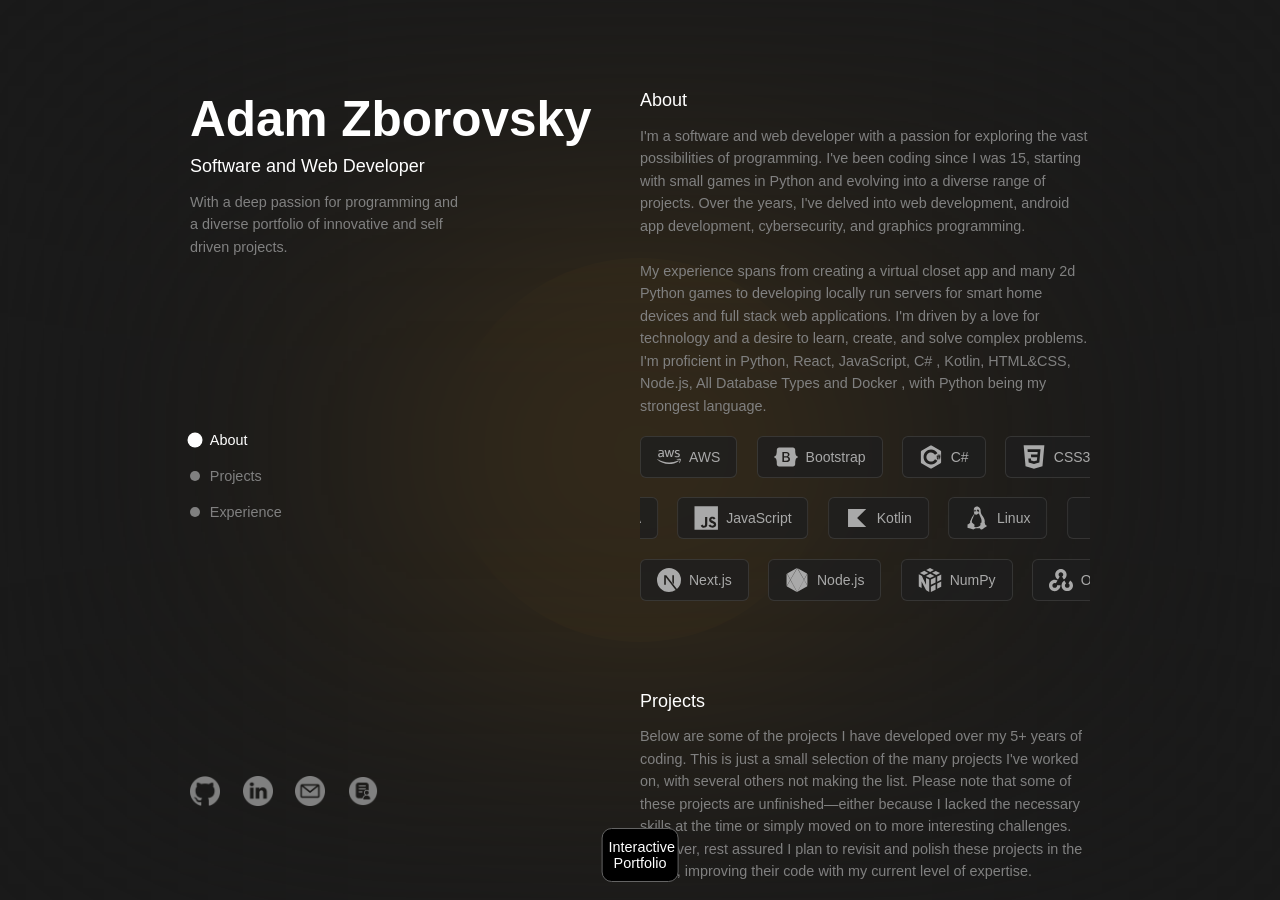
==== index.html @ 3dffb8fc "Fix formatting of project descriptions in index.html for better readability" ====
<!DOCTYPE html>

<html lang="en">

<head>

    <meta charset="UTF-8">
    <meta name="viewport" content="width=device-width, initial-scale=1, shrink-to-fit=no">


    <title>Adam Zborovsky - Personal Site</title>

    <link rel="icon" href="Images/favicon.svg">
    <link rel="stylesheet" href="Styles/Main.css">
    <link rel="stylesheet" href="Styles/Responsive.css">
    <link rel="stylesheet" href="https://fonts.googleapis.com/css2?family=VT323&display=swap">
    <link rel="stylesheet" href="Styles/carousel.css">

    <script src="Scripts/carousel.js"></script>

</head>

<body>

    <canvas id="Canvas3D"></canvas>

    <div id="MainDiv">

        <div id="MouseGlow"></div>
        <div id="MouseGlowBlur"></div>

        <div id="RightPanel">

            <div id="Section1" class="Section">
                <h2>About</h2>
                <p>I'm a <m>software and web developer</m> with a passion for exploring the vast possibilities of
                    programming. I've been coding since I was 15, starting with <m>small games in Python</m> and
                    evolving into a diverse range of projects. Over the years, I've delved into <m>web development</m>,
                    <m>android app development</m>, <m>cybersecurity</m>, and <m>graphics programming</m>.<br><br>My
                    experience spans from creating <m>a virtual closet app</m> and <m>many 2d Python games</m> to
                    developing <m>locally run servers for smart home devices</m> and <m>full stack web applications</m>.
                    I'm driven by a love for technology and a desire to <m>learn</m>, <m>create</m>, and <m>solve
                        complex problems</m>. I'm proficient in <m>Python</m>, <m>React</m>, <m>JavaScript</m>, <m>C#
                    </m>, <m>Kotlin</m>, <m>HTML&CSS</m>, <m>Node.js</m>, <m>All Database Types</m> and <m>Docker </m>,
                    with Python being my strongest language.
                </p>

                <div class="tech-carousel-container">
                    <div class="tech-track" data-direction="left">
                        <div class="tech-content">
                            <div class="tech-badge"><img src="Images/tech/aws.svg" alt="AWS"><span>AWS</span></div>
                            <div class="tech-badge"><img src="Images/tech/bootstrap.svg"
                                    alt="Bootstrap"><span>Bootstrap</span></div>
                            <div class="tech-badge"><img src="Images/tech/csharp.svg" alt="C#"><span>C#</span></div>
                            <div class="tech-badge"><img src="Images/tech/css3.svg" alt="CSS3"><span>CSS3</span></div>
                            <div class="tech-badge"><img src="Images/tech/django.svg" alt="Django"><span>Django</span>
                            </div>
                            <div class="tech-badge"><img src="Images/tech/docker.svg" alt="Docker"><span>Docker</span>
                            </div>
                            <div class="tech-badge"><img src="Images/tech/expressjs.svg"
                                    alt="Express.js"><span>Express.js</span></div>
                            <div class="tech-badge"><img src="Images/tech/git.svg" alt="Git"><span>Git</span></div>
                        </div>
                    </div>

                    <div class="tech-track" data-direction="right">
                        <div class="tech-content">
                            <div class="tech-badge"><img src="Images/tech/github.svg" alt="GitHub"><span>GitHub</span>
                            </div>
                            <div class="tech-badge"><img src="Images/tech/googlecloud.svg"
                                    alt="Google Cloud"><span>Google Cloud</span></div>
                            <div class="tech-badge"><img src="Images/tech/html5.svg" alt="HTML5"><span>HTML5</span>
                            </div>
                            <div class="tech-badge"><img src="Images/tech/intellij.svg"
                                    alt="IntelliJ IDEA"><span>IntelliJ IDEA</span></div>
                            <div class="tech-badge"><img src="Images/tech/javascript.svg"
                                    alt="JavaScript"><span>JavaScript</span></div>
                            <div class="tech-badge"><img src="Images/tech/kotlin.svg" alt="Kotlin"><span>Kotlin</span>
                            </div>
                            <div class="tech-badge"><img src="Images/tech/linux.svg" alt="Linux"><span>Linux</span>
                            </div>
                            <div class="tech-badge"><img src="Images/tech/mongodb.svg"
                                    alt="MongoDB"><span>MongoDB</span></div>
                        </div>
                    </div>

                    <div class="tech-track" data-direction="left">
                        <div class="tech-content">
                            <div class="tech-badge"><img src="Images/tech/nextjs.svg" alt="Next.js"><span>Next.js</span>
                            </div>
                            <div class="tech-badge"><img src="Images/tech/nodejs.svg" alt="Node.js"><span>Node.js</span>
                            </div>
                            <div class="tech-badge"><img src="Images/tech/numpy.svg" alt="NumPy"><span>NumPy</span>
                            </div>
                            <div class="tech-badge"><img src="Images/tech/opencv.svg" alt="OpenCV"><span>OpenCV</span>
                            </div>
                            <div class="tech-badge"><img src="Images/tech/postman.svg"
                                    alt="Postman"><span>Postman</span></div>
                            <div class="tech-badge"><img src="Images/tech/pycharm.svg"
                                    alt="PyCharm"><span>PyCharm</span></div>
                            <div class="tech-badge"><img src="Images/tech/python.svg" alt="Python"><span>Python</span>
                            </div>
                            <div class="tech-badge"><img src="Images/tech/react.svg" alt="React"><span>React</span>
                            </div>
                            <div class="tech-badge"><img src="Images/tech/sql.svg" alt="SQL"><span>SQL</span></div>
                            <div class="tech-badge"><img src="Images/tech/sqlite.svg" alt="SQLite"><span>SQLite</span>
                            </div>
                            <div class="tech-badge"><img src="Images/tech/tailwindcss.svg"
                                    alt="Tailwind CSS"><span>Tailwind CSS</span></div>
                            <div class="tech-badge"><img src="Images/tech/typescript.svg"
                                    alt="TypeScript"><span>TypeScript</span></div>
                            <div class="tech-badge"><img src="Images/tech/vim.svg" alt="Vim"><span>Vim</span></div>
                            <div class="tech-badge"><img src="Images/tech/visualstudio.svg"
                                    alt="Visual Studio"><span>Visual Studio</span></div>
                            <div class="tech-badge"><img src="Images/tech/vitejs.svg" alt="Vite"><span>Vite</span></div>
                            <div class="tech-badge"><img src="Images/tech/vscode.svg" alt="VS Code"><span>VS Code</span>
                            </div>
                        </div>
                    </div>
                </div>
            </div>

            <div id="Section2" class="Section">

                <h2>Projects</h2>
                <p>Below are some of the projects I have developed over my <m>5+ years of coding</m>. This is just a
                    <m>
                        small selection</m> of the many projects I've worked on, with several others not making the
                    list. Please note that some of these projects are <m>unfinished</m>—either because I lacked the
                    necessary skills at the time or simply moved on to <m>more interesting challenges</m>. However,
                    rest
                    assured I plan to revisit and polish these projects in the future, <m>improving their code</m>
                    with
                    my current level of expertise.
                </p>
                <br>

                <a href="https://github.com/Adam-Zborovsky/PlanD" target="_blank" class="Project">
                    <p data-value="PlanD" class="title">PlanD</p>
                    <p data-value="Group activity planner with availability tracking" class="description">Group activity
                        planner with availability tracking</p>
                    <p data-value="2025" class="year">2025</p>
                </a>
                <a href="https://github.com/Adam-Zborovsky/MegaBead" target="_blank" class="Project">
                    <p data-value="MegaBead" class="title">MegaBead</p>
                    <p data-value="Custom jewelry design platform with interactive bead builder and e-commerce features."
                        class="description"> Custom jewelry design platform with interactive bead builder and e-commerce
                        features.</p>
                    <p data-value="2025" class="year">2025</p>
                </a>

                <a href="https://github.com/Adam-Zborovsky/Sudoku" target="_blank" class="Project">
                    <p data-value="Sudoku" class="title">Sudoku</p>
                    <p data-value="Python/Tkinter puzzle game" class="description">Python/Tkinter puzzle game</p>
                    <p data-value="2025" class="year">2025</p>
                </a>

                <a href="https://github.com/Adam-Zborovsky/MLL_Virtual_Closet" target="_blank" class="Project">
                    <p data-value="Virtual Closet" class="title">Virtual Closet</p>
                    <p data-value="Android outfit matching app" class="description">Android outfit matching app</p>
                    <p data-value="2024" class="year">2024</p>
                </a>

                <a href="https://github.com/Adam-Zborovsky/Tic-Tac-Toe" target="_blank" class="Project">
                    <p data-value="Tic-Tac-Toe" class="title">Tic-Tac-Toe</p>
                    <p data-value="Pygame with win animations" class="description">Pygame with win animations</p>
                    <p data-value="2023" class="year">2023</p>
                </a>

                <a href="https://github.com/Adam-Zborovsky/Rock-Paper-Scissors" target="_blank" class="Project">
                    <p data-value="Rock Paper Scissors" class="title">Rock Paper Scissors</p>
                    <p data-value="LAN multiplayer game" class="description">LAN multiplayer game</p>
                    <p data-value="2022" class="year">2022</p>
                </a>

                <a href="https://github.com/Adam-Zborovsky/E-commerce-Website-Scrapper" target="_blank" class="Project">
                    <p data-value="E-commerce Scraper" class="title">E-commerce Scraper</p>
                    <p data-value="Product data extraction tool" class="description">Product data extraction tool
                    </p>
                    <p data-value="2022" class="year">2022</p>
                </a>

                <a href="https://github.com/Adam-Zborovsky/Yin-Yang-Breakout" target="_blank" class="Project">
                    <p data-value="Yin-Yang Breakout" class="title">Yin-Yang Breakout</p>
                    <p data-value="Themed Breakout clone" class="description">Themed Breakout clone</p>
                    <p data-value="2021" class="year">2021</p>
                </a>


            </div>

            <div id="Section3" class="Section">
                <h2>Experience</h2>
                <p>
                    <m>Error 404</m> not found. That's right I have no professional in industry experience, however
                    I
                    still bring over <m>5 years</m> of hands-on experience in <m>coding</m> and <m>web development
                    </m> from personal projects self-driven learning and professional courses. I've tackled a wide
                    range
                    of challenges, from
                    developing <m>AI-powered</m> virtual closets and <m>web apps</m> for scheduling to creating <m>
                        custom</m> and <m>efficient</m> smart home functions.<br><br>My projects have allowed me to
                    build strong
                    skills in <m>Python</m>, <m>Kotlin</m>, <m>JavaScript</m>, and <m>C#</m>, and I've gained a
                    solid
                    foundation in <m>problem-solving</m>, <m>collaboration</m>, and <m>adaptability</m>. I'm eager
                    to
                    apply my knowledge and passion for technology in a professional setting, where I can continue to
                    learn and grow as a <m>web developer</m>.
                </p>
            </div>

            <p style="padding-bottom: 50vh; font-size: 1.25vh;">Developed by <m>Adam Zborovsky</m> in <m>Visual
                    Studio
                    Code</m>, built with raw <m>WebGL2</m>, <m>HTML</m>, <m>CSS</m> and <m>JavaScript</m> no extra
                libraries or tools needed.</p>

        </div>


        <div id="LeftPanel">

            <h1>Adam Zborovsky</h1>
            <h2>Software and Web Developer</h2>
            <p>With a deep passion for programming and<br>a diverse portfolio of innovative and self<br>driven
                projects.
            </p>

            <nav class="NavContainer">

                <div class="NavItem"">
                    <div class=" NavItemDot"></div>
                <a class="NavItemText" href="#Section1">About</a>
        </div>

        <div class="NavItem" DataSection="Section2">
            <div class="NavItemDot"></div>
            <span class="NavItemText">Projects</span>
        </div>

        <div class="NavItem" DataSection="Section3">
            <div class="NavItemDot"></div>
            <span class="NavItemText">Experience</span>
        </div>

        </nav>

        <div id="SocialsContainer">

            <a href="https://github.com/Adam-Zborovsky" target="_blank" title="Github">
                <img src="Images/GithubIcon.png" alt="Github" style="width:30px;height:30px;">
            </a>

            <a href="https://www.linkedin.com/in/adam-zborovsky/" target="_blank" title="Email">
                <img src="Images/LinkedinIcon.png" alt="linkedin" style="width:30px;height:30px;">
            </a>

            <a href="mailto:adamzborovsky@gmail.com" target="_blank" title="Email">
                <img src="Images/EmailIcon.png" alt="Email" style="width:30px;height:30px;">
            </a>

            <a href="CV_Adam_Zborovsky.pdf" target="_blank" title="CV">
                <img src="Images/CVIcon.png" alt="CV" style="width:30px;height:30px;">
            </a>

        </div>

    </div>
    </div>
    <button id="MainButton">Interactive Portfolio</button>

    <audio id="ComputerBoot" src="Sounds/ComputerBoot.mp3"></audio>
    <audio id="ComputerAmbient" src="Sounds/ComputerAmbient.mp3"></audio>
    <audio id="ComputerBeep" src="Sounds/ComputerBeep.mp3"></audio>
    <audio id="KeyboardPressed" src="Sounds/KeyboardPressed.mp3"></audio>

    <script src="Scripts/ModelFiles.js"></script>
    <script src="Scripts/RenderingFunctions.js"></script>
    <script src="Scripts/TerminalFunction.js"></script>
    <script src="Scripts/Main.js"></script>

</body>

</html>
---- Styles/Main.css ----
html {
	scroll-behavior: smooth;
}
body {
	margin: 0;
	height: 100%;
	overflow: hidden;
	font-family: Arial, sans-serif;
}

canvas {
	display: block;
	width: 100%;
	height: 100%;
}

#MainButton {
	width: 6vw;
	height: 6vh;

	position: fixed;
	left: 50vw;
	top: 95vh;
	translate: -50% -50%;

	color: white;
	font-size: 1.6vh;
	text-align: center;

	background-color: black;
	border: 1px solid rgb(100, 100, 100);
	border-radius: 10px;

	transition: font-size 0.15s ease, transform 0.25s ease;
	cursor: pointer;
}

#MainButton:hover {
	font-size: 1.7vh;
}

#MainDiv {
	width: 100vw;
	height: 100vh;

	position: fixed;
	top: 0;
	left: 0;
	overflow: hidden; /* auto */

	background-color: rgb(26, 26, 26);
	transition: transform 0.5s ease-in-out;
	transform: translateY(0%);
}

#MainDiv.hidden {
	transform: translateY(100%);
}

#LeftPanel {
	width: 50vh;
	height: 100%;
	left: calc(50vw - 50vh);
	position: absolute;
	margin-top: 10vh;
	pointer-events: none;
}

#RightPanel {
	width: 50vh;
	height: 100%;
	position: absolute;
	padding: 10vh calc(50vw - 50vh) 0 50vw;

	overflow-y: scroll;
	overflow-x: hidden;
	-ms-overflow-style: none; /* Internet Explorer 10+ */
	scrollbar-width: none; /* Firefox */
}

#RightPanel::-webkit-scrollbar {
	display: none; /* Safari and Chrome */
}

#MouseGlow {
	width: 30vmax;
	height: 30vmax;

	position: absolute;
	left: 50%;
	top: 50%;
	translate: -50% -50%;

	background-color: rgba(255, 167, 25, 0.25);
	border-radius: 50%;
}

#MouseGlowBlur {
	width: 100%;
	height: 100%;

	position: absolute;
	backdrop-filter: blur(12vmax);
}

h1 {
	font-size: 5.5vh;
	margin: 0 0 1vh 0;
	color: white;
	font-weight: bold;
	pointer-events: auto;
}

h2 {
	font-size: 2vh;
	margin: 0 0 1.5vh 0;
	color: white;
	font-weight: normal;
	pointer-events: auto;
}

p {
	font-size: 1.6vh;
	margin: 0;
	color: gray;
	line-height: 2.5vh;
	pointer-events: auto;
}

/*
m {
    font-weight: bold;
    color: rgb(145, 145, 145);
}
*/

.NavContainer {
	position: absolute;
	top: 50%;
	transform: translateY(-100%);
}

.NavItem {
	display: flex;
	align-items: center;
	margin: 20px 0;
	cursor: pointer;
	pointer-events: auto;
}

.NavItemDot {
	width: 1.1vh;
	height: 1.1vh;
	border-radius: 50%;
	background-color: gray;
	transition: all 0.3s ease;
}

.NavItemText {
	margin-left: 1.1vh;
	font-size: 1.6vh;
	color: gray;
	transition: color 0.3s ease;
	text-decoration: none;
}

.NavItem.Active .NavItemDot {
	background-color: white;
	transform: scale(1.5);
}

.NavItem.Active .NavItemText {
	color: white;
}

.Section {
	margin-bottom: 10vh;
}
#SocialsContainer {
	position: absolute;
	top: 80vh;
	transform: translateY(-100%);

	display: flex;
	justify-content: flex-start;
	gap: 2.5vh;
}

#SocialsContainer a {
	transform: scale(1);
	filter: invert(100%) brightness(50%);
	transition: all 0.1s ease;
	pointer-events: auto;
}

#SocialsContainer a:hover {
	transform: scale(1.1);
	filter: invert(100%) brightness(100%);
}

.Project {
	margin-bottom: 1.5vh;
	padding: 1.5vh 1.5vh;
	border-radius: 0.75vh;
	display: grid;
	grid-template-columns: minmax(0, 1.5fr) minmax(0, 3fr) auto;
	gap: 2vh;
	text-decoration: none;
	align-items: center;
}
.Project:hover {
	.Project p {
		user-select: none;
		font-size: 1.4vh;
		color: gray;
		white-space: nowrap;
		overflow: hidden;
		text-overflow: ellipsis;
	}
}
.Project .title {
	color: white;
	font-weight: bold;
	max-width: 25vh;
}
.Project .description {
	color: gray;
	max-width: 45vh;
}
---- Styles/Responsive.css ----
@media screen and (max-width: 768px) {
	/*———————————————————————————*/
	/* MAIN WRAPPER RESET         */
	/*———————————————————————————*/
	#MainDiv {
		position: static !important;
		display: flex !important;
		flex-direction: column !important;
		width: 100% !important;
		height: auto !important;
		overflow: visible !important;
		transform: none !important;
		transition: none !important;
		padding: 0 !important;
		margin: 0 !important;
		box-sizing: border-box !important;
	}

	/*———————————————————————————*/
	/* PANELS: FULL-WIDTH & FLOW  */
	/*———————————————————————————*/
	#LeftPanel,
	#RightPanel {
		position: static !important;
		display: block !important;
		width: 100% !important;
		min-width: 0 !important;
		max-width: none !important;
		height: auto !important;
		max-height: none !important;
		overflow: visible !important;
		margin: 0 !important;
		padding: 2vh 4vw !important;
		top: auto !important;
		right: auto !important;
		bottom: auto !important;
		left: auto !important;
		transform: none !important;
		box-sizing: border-box !important;
	}

	/*———————————————————————————*/
	/* PANEL ORDER                  */
	/*———————————————————————————*/
	#LeftPanel {
		order: -1 !important;
		z-index: 10 !important;
		border-bottom-left-radius: 1rem !important;
		border-bottom-right-radius: 1rem !important;
		background-color: inherit !important;
	}
	#RightPanel {
		order: 0 !important;
		z-index: 1 !important;
	}

	/*———————————————————————————*/
	/* HIDE DESKTOP-ONLY ELEMENTS   */
	/*———————————————————————————*/
	#Canvas3D,
	#MouseGlow {
		display: none !important;
	}
	#MainButton {
		/* “Interactive Portfolio” */
		display: none !important;
	}

	/*———————————————————————————*/
	/* NAVIGATION: HORIZONTAL BAR   */
	/*———————————————————————————*/
	.NavContainer {
		position: static !important;
		transform: none !important;
		display: flex !important;
		flex-direction: row !important;
		justify-content: center !important;
		gap: 1.5vh !important;
		margin: 2vh auto 0 !important;
	}
	.NavItem {
		margin: 0 1vw !important;
	}

	/*———————————————————————————*/
	/* SOCIAL ICONS: CENTERED BELOW */
	/*———————————————————————————*/
	#SocialsContainer {
		position: static !important;
		transform: none !important;
		display: flex !important;
		justify-content: center !important;
		gap: 4vw !important;
		margin: 2vh auto 0 !important;
	}

	/*———————————————————————————*/
	/* CONTENT SECTIONS: FULL WIDTH */
	/*———————————————————————————*/
	.Section {
		width: 100% !important;
		height: auto !important;
		max-height: none !important;
		overflow: visible !important;
		padding-top: 4vh !important;
		box-sizing: border-box !important;
	}

	/*———————————————————————————*/
	/* GLOBAL SCROLL & BACKGROUND   */
	/*———————————————————————————*/
	html,
	body,
	#root {
		margin: 0 !important;
		padding: 0 !important;
		width: 100% !important;
		background-color: #111 !important;
		overflow-x: hidden !important;
		overflow-y: auto !important;
	}
}
---- Styles/carousel.css ----
.tech-carousel-container {
	width: 100%;
	overflow: hidden;
	position: relative;
}

.tech-track {
	display: flex;
	gap: 1.2rem;
	white-space: nowrap;
	overflow: hidden;
	width: max-content;
}

.tech-content {
	display: flex;
	gap: 1.2rem;
	margin-top: 1.2rem;
	white-space: nowrap;
	flex-shrink: 0;
}

.tech-badge {
	display: inline-flex;
	align-items: center;
	gap: 0.5rem;
	background: rgba(30, 30, 30, 0.8);
	padding: 0.5rem 1rem;
	border-radius: 6px;
	border: 1px solid rgba(255, 255, 255, 0.1);
	flex-shrink: 0;
}

.tech-badge img {
	height: 24px;
	width: auto;
}

.tech-badge span {
	color: #a9a9a9;
	font-size: 14px;
	white-space: nowrap;
}

.tech-track:hover {
	cursor: pointer;
	animation-play-state: paused;
}
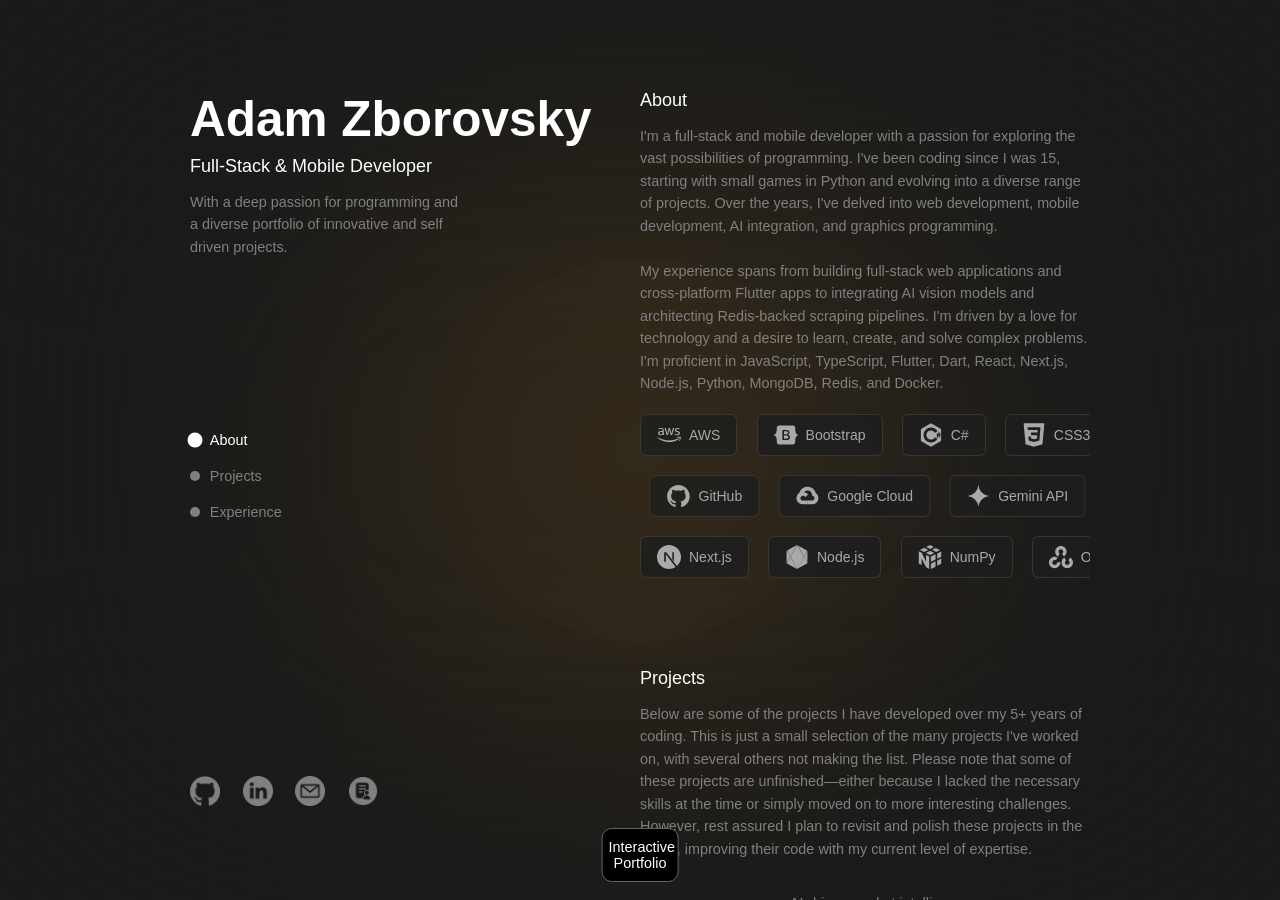
==== commit 06737828: "Updated to include 2026 projects" ====
--- a/index.html
+++ b/index.html
@@ -33,16 +33,16 @@
 
             <div id="Section1" class="Section">
                 <h2>About</h2>
-                <p>I'm a <m>software and web developer</m> with a passion for exploring the vast possibilities of
+                <p>I'm a <m>full-stack and mobile developer</m> with a passion for exploring the vast possibilities of
                     programming. I've been coding since I was 15, starting with <m>small games in Python</m> and
                     evolving into a diverse range of projects. Over the years, I've delved into <m>web development</m>,
-                    <m>android app development</m>, <m>cybersecurity</m>, and <m>graphics programming</m>.<br><br>My
-                    experience spans from creating <m>a virtual closet app</m> and <m>many 2d Python games</m> to
-                    developing <m>locally run servers for smart home devices</m> and <m>full stack web applications</m>.
-                    I'm driven by a love for technology and a desire to <m>learn</m>, <m>create</m>, and <m>solve
-                        complex problems</m>. I'm proficient in <m>Python</m>, <m>React</m>, <m>JavaScript</m>, <m>C#
-                    </m>, <m>Kotlin</m>, <m>HTML&CSS</m>, <m>Node.js</m>, <m>All Database Types</m> and <m>Docker </m>,
-                    with Python being my strongest language.
+                    <m>mobile development</m>, <m>AI integration</m>, and <m>graphics programming</m>.<br><br>My
+                    experience spans from building <m>full-stack web applications</m> and <m>cross-platform Flutter
+                        apps</m> to integrating <m>AI vision models</m> and architecting <m>Redis-backed scraping
+                        pipelines</m>. I'm driven by a love for technology and a desire to <m>learn</m>, <m>create</m>,
+                    and <m>solve complex problems</m>. I'm proficient in <m>JavaScript</m>, <m>TypeScript</m>,
+                    <m>Flutter</m>, <m>Dart</m>, <m>React</m>, <m>Next.js</m>, <m>Node.js</m>, <m>Python</m>,
+                    <m>MongoDB</m>, <m>Redis</m>, and <m>Docker</m>.
                 </p>
 
                 <div class="tech-carousel-container">
@@ -59,6 +59,9 @@
                             </div>
                             <div class="tech-badge"><img src="Images/tech/expressjs.svg"
                                     alt="Express.js"><span>Express.js</span></div>
+                            <div class="tech-badge"><img src="Images/tech/flutter.svg"
+                                    alt="Flutter"><span>Flutter</span></div>
+                            <div class="tech-badge"><img src="Images/tech/dart.svg" alt="Dart"><span>Dart</span></div>
                             <div class="tech-badge"><img src="Images/tech/git.svg" alt="Git"><span>Git</span></div>
                         </div>
                     </div>
@@ -69,6 +72,8 @@
                             </div>
                             <div class="tech-badge"><img src="Images/tech/googlecloud.svg"
                                     alt="Google Cloud"><span>Google Cloud</span></div>
+                            <div class="tech-badge"><img src="Images/tech/googlegemini.svg"
+                                    alt="Google Gemini"><span>Gemini API</span></div>
                             <div class="tech-badge"><img src="Images/tech/html5.svg" alt="HTML5"><span>HTML5</span>
                             </div>
                             <div class="tech-badge"><img src="Images/tech/intellij.svg"
@@ -81,6 +86,8 @@
                             </div>
                             <div class="tech-badge"><img src="Images/tech/mongodb.svg"
                                     alt="MongoDB"><span>MongoDB</span></div>
+                            <div class="tech-badge"><img src="Images/tech/redis.svg" alt="Redis"><span>Redis</span>
+                            </div>
                         </div>
                     </div>
 
@@ -135,6 +142,28 @@
                 </p>
                 <br>
 
+                <a href="https://horizon.adamzborovsky.com" target="_blank" class="Project">
+                    <p data-value="Horizon" class="title">Horizon</p>
+                    <p data-value="AI-driven market intelligence platform with Flutter + node-cron briefings"
+                        class="description">AI-driven market intelligence platform with Flutter + node-cron briefings
+                    </p>
+                    <p data-value="2026" class="year">2026</p>
+                </a>
+                <a href="https://pricelock.adamzborovsky.com" target="_blank" class="Project">
+                    <p data-value="PriceLock" class="title">PriceLock</p>
+                    <p data-value="Cross-platform price intelligence with Redis/BullMQ and multi-provider scraping"
+                        class="description">Cross-platform price intelligence with Redis/BullMQ and multi-provider
+                        scraping</p>
+                    <p data-value="2026" class="year">2026</p>
+                </a>
+                <a href="https://macrolens.adamzborovsky.com" target="_blank" class="Project">
+                    <p data-value="MacroLens" class="title">MacroLens</p>
+                    <p data-value="AI nutrition tracker using Gemini 2.5 Flash vision on a Flutter camera app"
+                        class="description">AI nutrition tracker using Gemini 2.5 Flash vision on a Flutter camera app
+                    </p>
+                    <p data-value="2026" class="year">2026</p>
+                </a>
+
                 <a href="https://github.com/Adam-Zborovsky/PlanD" target="_blank" class="Project">
                     <p data-value="PlanD" class="title">PlanD</p>
                     <p data-value="Group activity planner with availability tracking" class="description">Group activity
@@ -192,21 +221,15 @@
             <div id="Section3" class="Section">
                 <h2>Experience</h2>
                 <p>
-                    <m>Error 404</m> not found. That's right I have no professional in industry experience, however
-                    I
-                    still bring over <m>5 years</m> of hands-on experience in <m>coding</m> and <m>web development
-                    </m> from personal projects self-driven learning and professional courses. I've tackled a wide
-                    range
-                    of challenges, from
-                    developing <m>AI-powered</m> virtual closets and <m>web apps</m> for scheduling to creating <m>
-                        custom</m> and <m>efficient</m> smart home functions.<br><br>My projects have allowed me to
-                    build strong
-                    skills in <m>Python</m>, <m>Kotlin</m>, <m>JavaScript</m>, and <m>C#</m>, and I've gained a
-                    solid
-                    foundation in <m>problem-solving</m>, <m>collaboration</m>, and <m>adaptability</m>. I'm eager
-                    to
-                    apply my knowledge and passion for technology in a professional setting, where I can continue to
-                    learn and grow as a <m>web developer</m>.
+                    I've spent over <m>5 years</m> building real projects from the ground up — designing
+                    <m>REST APIs</m>, implementing <m>JWT authentication</m>, orchestrating <m>Redis-backed job
+                        queues</m>, managing <m>MongoDB</m> databases, and deploying with <m>Docker</m>. I completed an
+                    intensive <m>8-month full stack program</m> at HackerU and have been shipping code independently
+                    ever since.<br><br>My recent deployed work includes an <m>AI-driven market intelligence
+                        platform</m> with scheduled briefing pipelines, a <m>cross-platform price intelligence app</m>
+                    with multi-provider scraping, and a <m>computer-vision nutrition tracker</m> built on
+                    <m>Gemini</m>. I build across web and mobile — <m>React</m>, <m>Next.js</m>, <m>TypeScript</m>,
+                    <m>Flutter</m>, <m>Node.js</m>, and <m>Express</m> — and I'm always working on something new.
                 </p>
             </div>
 
@@ -221,29 +244,29 @@
         <div id="LeftPanel">
 
             <h1>Adam Zborovsky</h1>
-            <h2>Software and Web Developer</h2>
+            <h2>Full-Stack & Mobile Developer</h2>
             <p>With a deep passion for programming and<br>a diverse portfolio of innovative and self<br>driven
                 projects.
             </p>
 
             <nav class="NavContainer">
 
-                <div class="NavItem"">
-                    <div class=" NavItemDot"></div>
-                <a class="NavItemText" href="#Section1">About</a>
-        </div>
-
-        <div class="NavItem" DataSection="Section2">
-            <div class="NavItemDot"></div>
-            <span class="NavItemText">Projects</span>
-        </div>
-
-        <div class="NavItem" DataSection="Section3">
-            <div class="NavItemDot"></div>
-            <span class="NavItemText">Experience</span>
-        </div>
-
-        </nav>
+                <div class="NavItem" DataSection="Section1">
+                    <div class="NavItemDot"></div>
+                    <span class="NavItemText">About</span>
+                </div>
+
+                <div class="NavItem" DataSection="Section2">
+                    <div class="NavItemDot"></div>
+                    <span class="NavItemText">Projects</span>
+                </div>
+
+                <div class="NavItem" DataSection="Section3">
+                    <div class="NavItemDot"></div>
+                    <span class="NavItemText">Experience</span>
+                </div>
+
+            </nav>
 
         <div id="SocialsContainer">
 
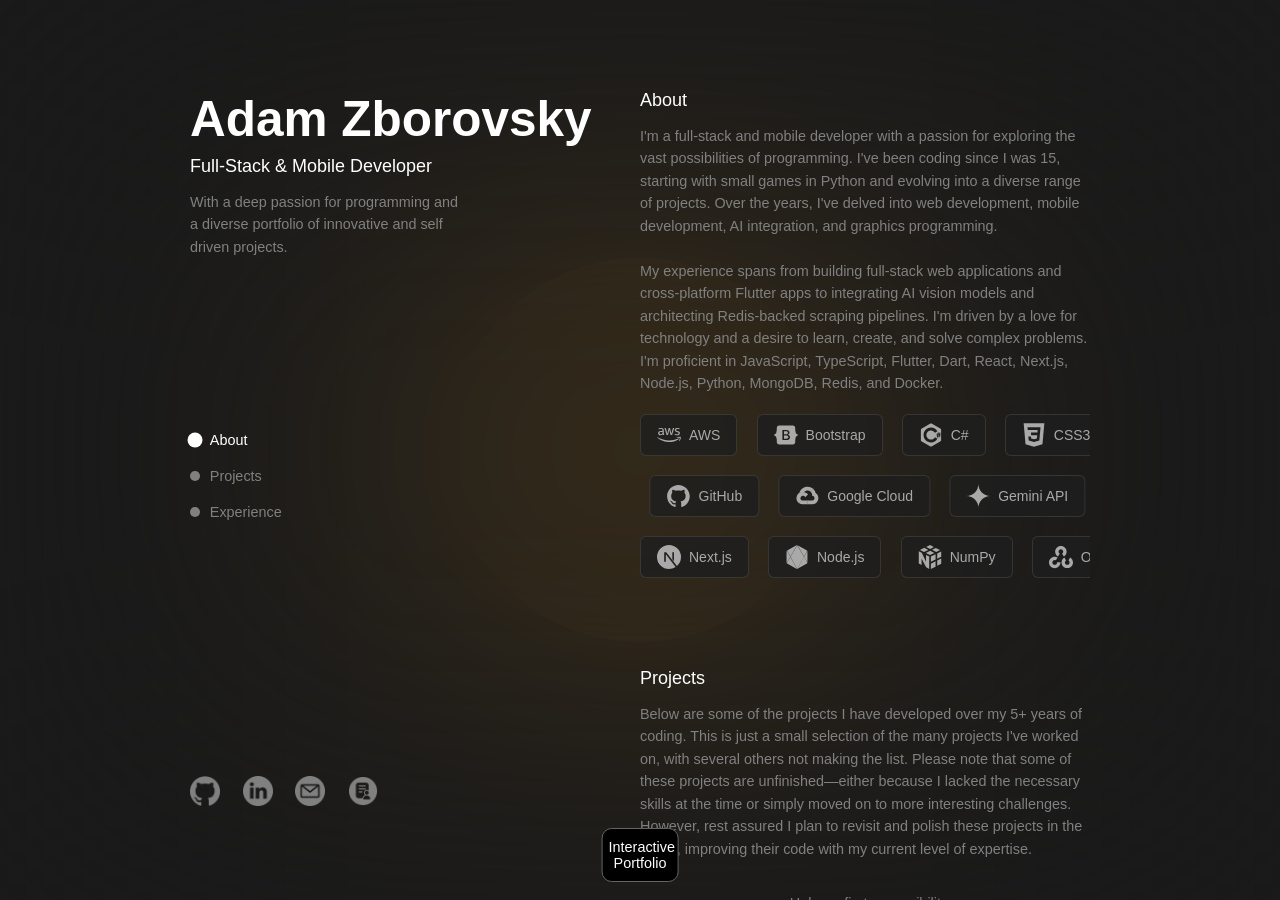
==== commit f8043a93: "update cv" ====
--- a/index.html
+++ b/index.html
@@ -142,6 +142,13 @@
                 </p>
                 <br>
 
+                <div class="Project">
+                    <p data-value="VAM Store" class="title">VAM Store</p>
+                    <p data-value="Hebrew-first accessibility e-commerce with Next.js 16, Prisma checkout, and stock holds"
+                        class="description">Hebrew-first accessibility e-commerce with Next.js 16, Prisma checkout, and
+                        stock holds</p>
+                    <p data-value="2026" class="year">2026</p>
+                </div>
                 <a href="https://horizon.adamzborovsky.com" target="_blank" class="Project">
                     <p data-value="Horizon" class="title">Horizon</p>
                     <p data-value="AI-driven market intelligence platform with Flutter + node-cron briefings"
